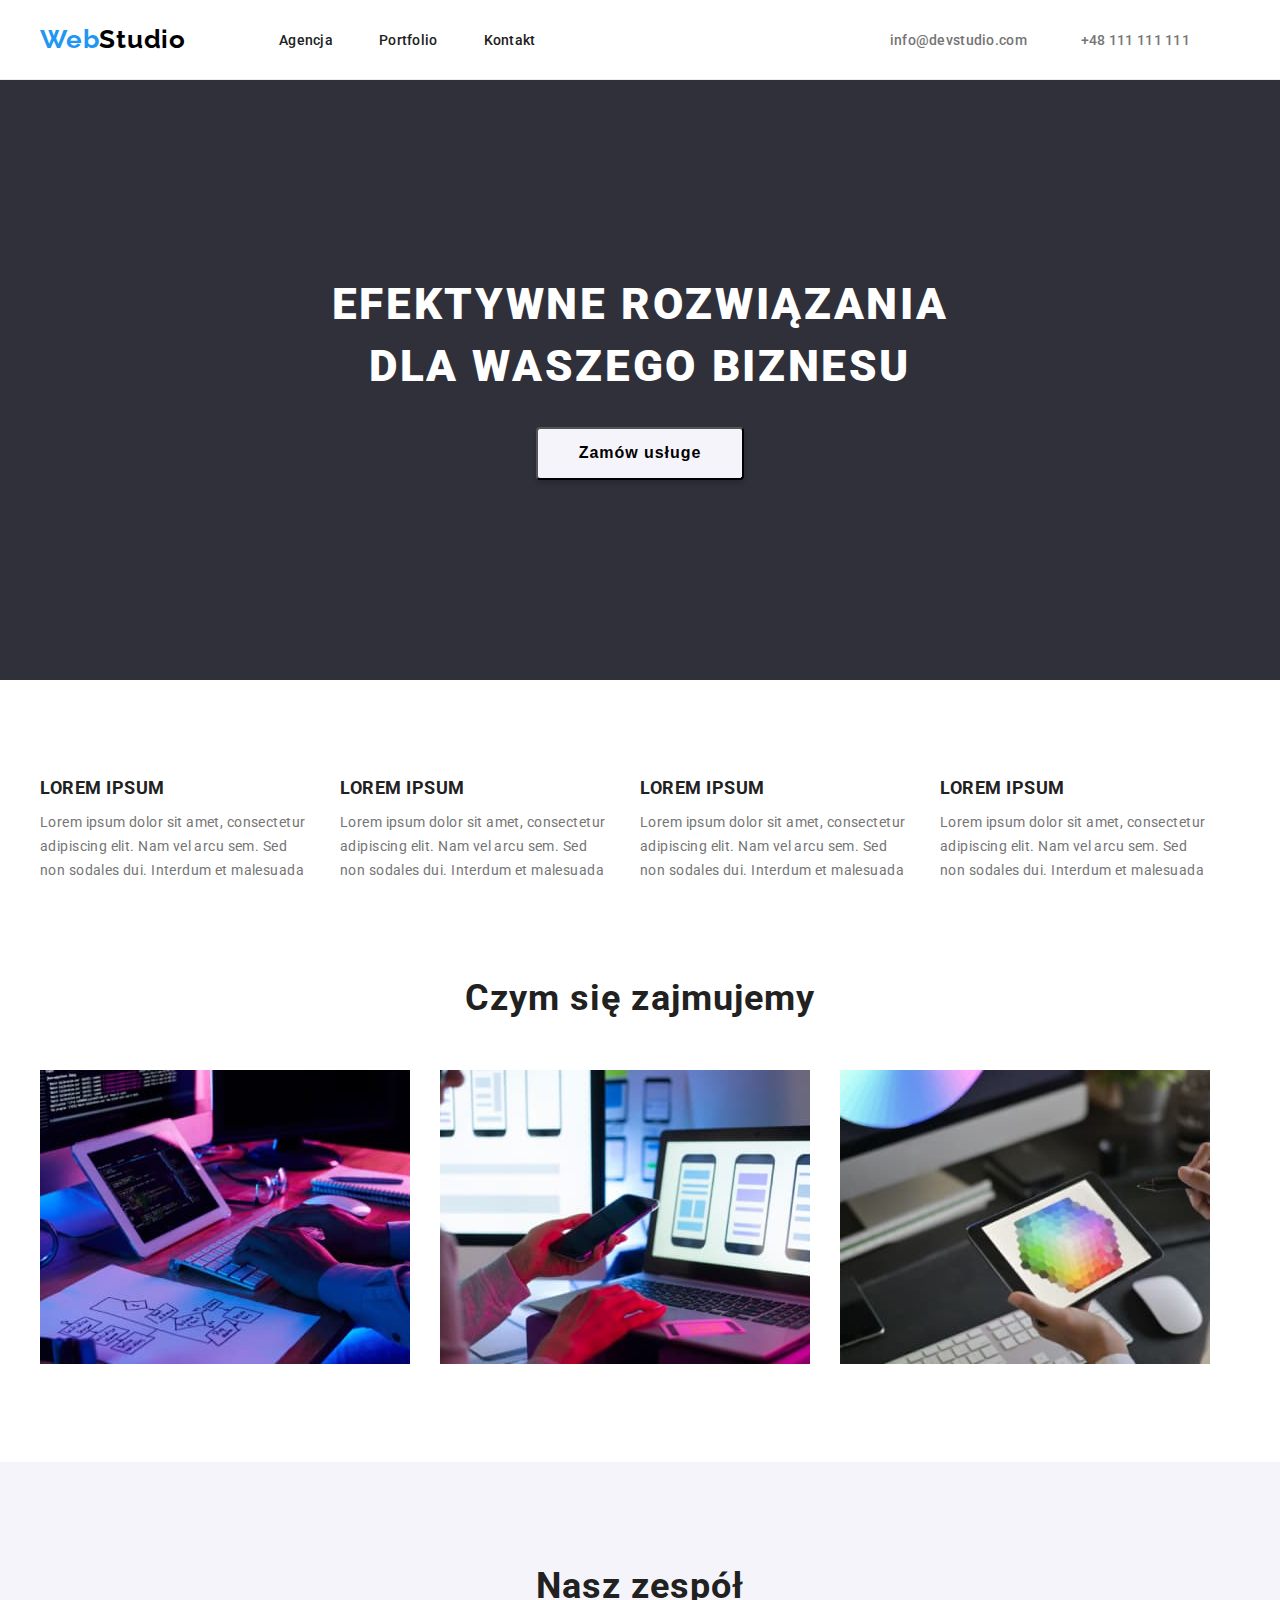
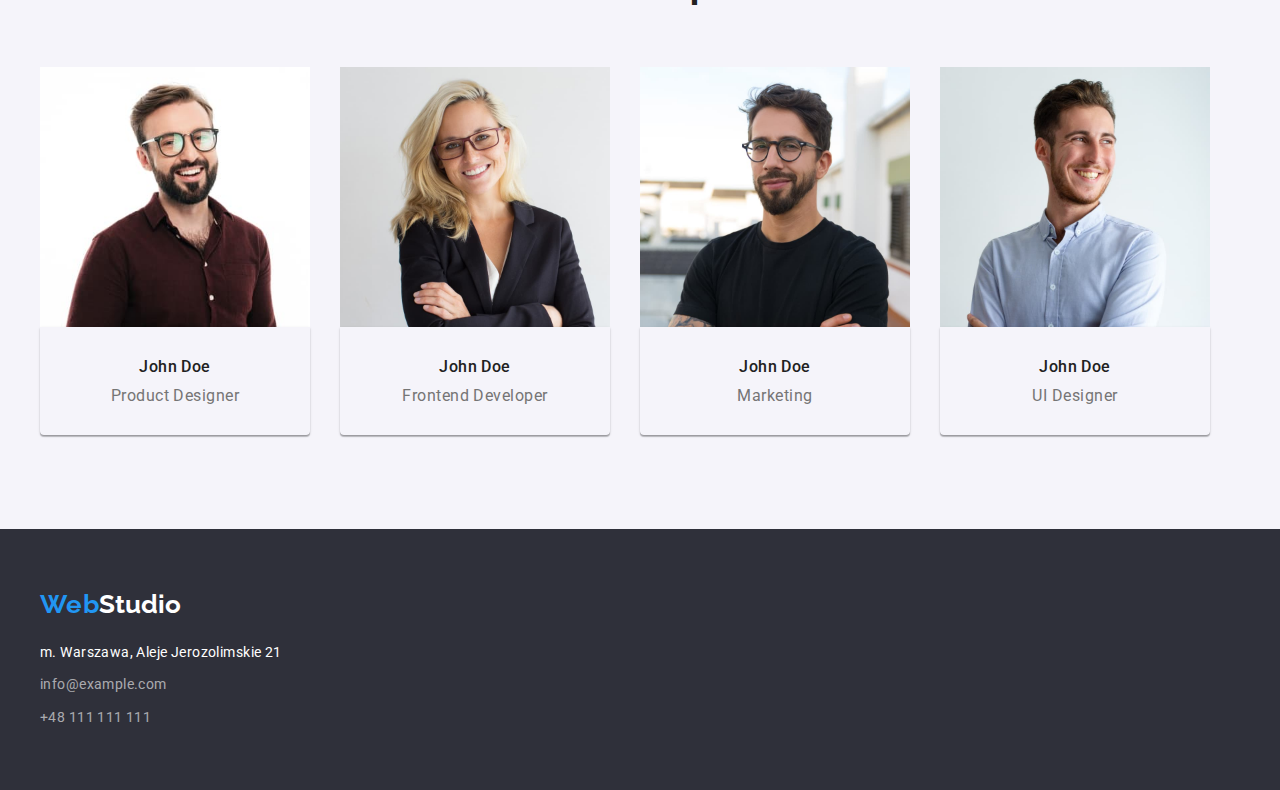
==== index.html @ 5e724de2 "first commit" ====
<!DOCTYPE html>
<html lang="en">
<head>
    <meta charset="UTF-8">
    <meta http-equiv="X-UA-Compatible" content="IE=edge">
    <meta name="viewport" content="width=device-width, initial-scale=1.0">
    <link rel="preconnect" href="https://fonts.googleapis.com">
    <link rel="preconnect" href="https://fonts.gstatic.com" crossorigin>
    <link href="https://fonts.googleapis.com/css2?family=Raleway:wght@700&family=Roboto:wght@400;500;700;900&display=swap"
        rel="stylesheet">
    <link rel="stylesheet" href="https://cdnjs.cloudflare.com/ajax/libs/modern-normalize/2.0.0/modern-normalize.min.css" integrity="sha512-4xo8blKMVCiXpTaLzQSLSw3KFOVPWhm/TRtuPVc4WG6kUgjH6J03IBuG7JZPkcWMxJ5huwaBpOpnwYElP/m6wg==" crossorigin="anonymous" referrerpolicy="no-referrer" />
    <style>
        body {
            font-family: "Roboto", sans-serif;
            color: rgba(33, 33, 33, 1)
        }
    </style>
    <title>Studio</title>
    <link href="./css/styles.css" rel="stylesheet">
</head>
<body>
<header class="header-line">
    <div class="container">
        <div class="menu-container">
        <nav class="menu-nav">
    <a href="./index.html" class="link"><span class="logo">Web</span><span class="logo-header">Studio</span></a>
                <ul class="menu-nav-list list">
                    <li class="menu-nav-item"><a href="#" class="menu-nav-link">Agencja</a></li>
                    <li class="menu-nav-item"><a href="./portfolio.html" class="menu-nav-link">Portfolio</a></li>
                    <li class="menu-nav-item"><a href="#" class="menu-nav-link">Kontakt</a></li>
                </ul>
            </nav>
            <ul class="menu-contact list">
            <li class="menu-contact-item"><a href="mailto:info@devstudio.com" class="menu-contact-link">info@devstudio.com</a></li>
            <li class="menu-contact-item"><a href="tel:+48111111111" class="menu-contact-link">+48 111 111 111</a></li>
            </ul>    
        </div>
        </div>
</header>
<!--hero-->
    <main>
    <section class="hero-container section">
        <div class="container">
        <h1 class="h1-webstudio">EFEKTYWNE ROZWIĄZANIA DLA WASZEGO BIZNESU</h1>
        <div class="button-position"><button class="button-webstudio" type="button">Zamów usługe</button></div>
        </div>
    </section>
<!--Atuty-->
<section class="features section">
    <div class="container">
        <ul class="features-list list">
            <li class="features-items">
                <h4 class="features-title">LOREM IPSUM</h4>
                <p class="paragraph-index">Lorem ipsum dolor sit amet, consectetur adipiscing elit. Nam vel arcu sem. Sed non sodales dui. Interdum et malesuada</p>
            </li>
            <li class="features-items">
                <h4 class="features-title">LOREM IPSUM</h4>
                <p class="paragraph-index">Lorem ipsum dolor sit amet, consectetur adipiscing elit. Nam vel arcu sem. Sed non sodales dui. Interdum et malesuada</p>
            </li>
            <li class="features-items">
                <h4 class="features-title">LOREM IPSUM</h4>
                <p class="paragraph-index">Lorem ipsum dolor sit amet, consectetur adipiscing elit. Nam vel arcu sem. Sed non sodales dui. Interdum et malesuada</p>
            </li>
            <li class="features-items">
                <h4 class="features-title">LOREM IPSUM</h4>
                <p class="paragraph-index">Lorem ipsum dolor sit amet, consectetur adipiscing elit. Nam vel arcu sem. Sed non sodales dui. Interdum et malesuada</p>
            </li>
        </ul>
    </div>
</section>
<!--Gallery-->
<section class="section">
    <div class="about container">
    <h2 class="about-title">Czym się zajmujemy</h2>
    <ul class="list-img">
        <li class="about-img"><img src="./images/about/img.jpg" alt="pisanie na klawiaturze" width="370" height="294"></li>
        <li class="about-img"><img src="./images/about/img1.jpg" alt="ustawianie aplikacji na telefonie" width="370" height="294"></li>
        <li class="about-img"><img src="./images/about/img2.jpg" alt="odbieranie kolorów z palety" width="370" height="294"></li>
    </ul>
</div>
</section>
<!--Team-->
<section class="team section">
    <div class="container">
        <h2 class="team-title">Nasz zespół</h2>
        <ul class="team-list list">
            <li>
                <figure class="index-team-containers list">
                <img src="./images/team/pracownik1.jpg" alt="pracownik1" width="270" height="260">
                <figcaption class="figcaption-team">
                <h3 class="index-team-name">John Doe</h3>
                    <p class="index-team-position">Product Designer</p>
                    </figcaption>
                    </figure>
            </li>
            <li>
                <figure class="index-team-containers list">
                <img src="./images/team/pracownik2.jpg" alt="pracownik2" width="270" height="260">
                    <figcaption class="figcaption-team">
                <h3 class="index-team-name">John Doe</h3>
                <p class="index-team-position">Frontend Developer</p>
        </figcaption>
        </figure>
            </li>
            <li>
                <figure class="index-team-containers list">
                <img src="./images/team/pracownik3.jpg" alt="pracownik3" width="270" height="260">
                    <figcaption class="figcaption-team">
                <h3 class="index-team-name">John Doe</h3>
                    <p class="index-team-position">Marketing</p>
                    </figcaption>
                    </figure>
            </li>
            <li>
                <figure class="index-team-containers list">
                <img src="./images/team/pracownik4.jpg" alt="pracownik4" width="270" height="260">
                    <figcaption class="figcaption-team">
                <h3 class="index-team-name">John Doe</h3>
                    <p class="index-team-position">UI Designer</p>
                    </figcaption>
                    </figure>
            </li>
        </ul>
    </div>
</section>
    </main>
    <footer>
        <div class="container">
            <a href="#""><span class="logo">Web</span><span class="logo-footer">Studio</span></a>
        <address>
            <ul class="footer-contact">
                <li class="footer-item"><a href="https://goo.gl/maps/dJ92y6GsQ9tfoDRQ7" target="_blank" class="last-line-adress">m. Warszawa, Aleje Jerozolimskie 21</a></li>
                <li class="footer-item"><a href="mailto:info@example.com" class="last-line">info@example.com</a></li>
                <li class="footer-item"><a href="tel:+48111111111" class="last-line">+48 111 111 111</a></li>
            </ul>
        </address>
        </div>
    </footer>
</body>
</html>
---- css/styles.css ----
* {
   margin: 0;
   padding: 0;
}

*,
*::before,
*::after {
   box-sizing: border-box;
}

:root {
   --main-background: rgba(255,255,255, 1);
   --focus-color: rgba(33, 150, 243, 1);
   --second-line-color: rgba(117, 117, 117, 1);
   --button-background: rgba(245, 244, 250, 1);
   --footer-color:  rgba(47, 48, 58, 1);
}

.body {
   font-family: 'Roboto', sans-serif;
   color: rgba(33, 33, 33, 1);
   --main-background: rgba(255, 255, 255, 1);
}

   .h1, h2, h3, h4, h5, h6, p {
      margin: 0;
}

.img {
   display: block;
   max-width: 100%;
   height: auto;
}

.list {
   list-style: none;
   padding-left: 0;
   margin: 0;
}

a:link {
   text-decoration: inherit;
}

.container {
max-width: 1200px;
margin: 0 auto;
}

.section {
   padding-top: 94px;
   padding-bottom: 94px;
}

/* nawigacja strony i kontakty =======================*/

.logo {
color: var(--focus-color);
font-family: 'Raleway';
font-weight: 700;
font-size: 26px;
line-height: 1.2;
letter-spacing: 0.03em;
}

.logo-header {
font-family: 'Raleway';
font-weight: 700;
font-size: 26px;
line-height: 1.2;
color: #000000;
letter-spacing: 0.03em;
margin-right: 93px
}

.header-line {
background: var(--main-background);
border-bottom: #ececec solid 1px;
}

.menu-container {
display: flex;
align-items: center;
padding-top: 24px;
padding-bottom: 24px;
}

.menu-nav {
display: flex;
margin-right: auto;
}

.menu-nav-list {
display: flex;
align-items: center;
flex-wrap: wrap;
}

.menu-nav-item {
margin-right: 46px;
display: inline;
}

.menu-contact-item {
margin-right: 50px;
display: inline;
}

.menu-nav-link {
font-weight: 500;
font-size: 14px;
line-height: 1.1;
letter-spacing: 0.02em;
color: #212121;
}

.menu-contact-link {
   text-decoration: inherit;
   font-weight: 500;
   font-size: 14px;
   line-height: 1.1;
   letter-spacing: 0.02em;
   color: var(--second-line-color)
}

   .menu-nav-link:hover, 
   .menu-nav-link:focus,
   .menu-contact-link:hover,
   .menu-contact-link:focus {
   color: var(--focus-color)
}
/* webstudio =====================*/


.hero-container {
   background: var(--footer-color);
   height: 600px;
}

.h1-webstudio {
   font-weight: 900;
   font-size: 44px;
   line-height: 1.4;
   text-align: center;
   letter-spacing: 0.06em;
   white-space: wrap;
   max-width: 696px;
   margin: 0 auto;
   margin-top: 100px;
   color: var(--main-background);
}

.button-webstudio {
font-weight: 700;
font-size: 16px;
line-height: 1.8;
cursor: pointer;
text-align: center;
margin: 0 auto;
margin-top: 30px;
padding: 10px 41px;
letter-spacing: 0.06em;
border-radius: 4px;
box-shadow: 0px 4px 4px rgba(0, 0, 0, 0.15);
background: var(--button-background); 
}

.button-webstudio:hover {
   color: var(--main-background);
   background: var(--focus-color);
}

.button-position {
display: flex;
justify-content: center;
text-align: center;

}

.features {
   padding-bottom: 0;
}

.features-list {
   display: flex;
}

.features-title {
   font-weight: 700;
   font-size: 18px;
   line-height: 1.5;
   letter-spacing: 0.03em;
   margin-bottom: 10px;
}

.features-list {
   display: flex;
}

.features-items {
   margin-right: 30px;
}

.paragraph-index {
font-family: 'Roboto';
   font-style: normal;
   font-weight: 400;
   font-size: 14px;
   line-height: 1.7;
   letter-spacing: 0.03em;
   color: var(--second-line-color)
}

.list-img {
display: flex; 
   }   
/* about + img index ====================================== */

.about-title {
   font-weight: 700;
   font-size: 36px;
   line-height: 1.2;
   text-align: center;
   letter-spacing: 0.03em;
   margin-bottom: 50px;
}

.list-img {
   display: flex;
}

.about-img {
 margin-right: 30px;
list-style-type: none;
}

/* team ====================================== */

.team {
   background: rgba(245, 244, 250, 1);
   align-items: center;
   justify-content: center;
}

.team-title {
font-weight: 700;
   font-size: 36px;
   line-height: 1.7;
   text-align: center;
   letter-spacing: 0.03em;
   margin-bottom: 50px
}

.team-list {
   display: flex
}

.index-team-containers {
margin-right: 30px;
display: flex;
flex-direction: column;
}

.figcaption-team {
box-shadow: 0px 1px 3px rgba(0, 0, 0, 0.12), 
0px 1px 1px rgba(0, 0, 0, 0.14), 
0px 2px 1px rgba(0, 0, 0, 0.2);
border-radius: 0px 0px 4px 4px;
padding-top: 30px;
padding-bottom: 30px
}

.index-team-name {
   font-family: 'Roboto';
   font-weight: 500;
   font-size: 16px;
   line-height: 1.2;
   text-align: center;
   letter-spacing: 0.03em;
}

.index-team-position {
font-family: 'Roboto';
   font-weight: 400;
   font-size: 16px;
   line-height: 1.2;
   text-align: center;
   letter-spacing: 0.03em;
   margin-top: 10px;
   color: var(--second-line-color)
}

/* buttons, img, portfolio ======================*/ 

.paragraph-portfolio {
   font-weight: 400;
   font-size: 16px;
   line-height: 1.8;
   margin-top: 14px;
   letter-spacing: 0.03em;
   color: var(--second-line-color);
   }


.buttons-portfolio {
   font-weight: 500;
   font-size: 16px;
   line-height: 1.6;
   text-align: center;
   letter-spacing: 0.03em;
   margin: 0 auto;
   padding: 6px 22px;
   cursor: pointer;
   border-radius: 4px;
   border: 0;
   background: var(--button-background); 
}

.buttons-portfolio:hover {
   color: var(--main-background);
   background: var(--focus-color);
}

.button-nav {
   display: flex;
   justify-content: center;
   align-items: center;
   flex-wrap: wrap;
   margin-bottom: 50px;
}

.button-item {
   margin-right: 8px;
}

/* portfolio images ============= */

.site-navigation {
   display: flex;
   flex-wrap: wrap;
}

.portfolio-img-containers {
display: flex;
flex-direction: column;
margin-bottom: 30px;
margin-right: 30px;

}
.figcaption-item {
   padding: 20px 24px;
   border-right: 1px solid #eeeeee;
   border-bottom: 1px solid #eeeeee;
   border-left: 1px solid #eeeeee;
}

.figcaption-title {
   font-weight: 700;
   font-size: 18px;
   line-height: 2;
   letter-spacing: 0.06em;
   color: rgba(33, 33, 33, 1)
}

/* stopka =======================================*/


footer {
   background: var(--footer-color);
   padding-top: 60px;
   padding-bottom: 60px;
}

.logo-footer {
   font-family: 'Raleway';
   font-weight: 700;
   font-size: 26px;
   line-height: 1.2;
   letter-spacing: 0,03em;
   color: var(--main-background)
}

.last-line {
font-style: normal;
font-weight: 400;
font-size: 14px;
line-height: 1.7;
letter-spacing: 0.03em;
color: rgba(255, 255, 255, 0.6);
}

.last-line:hover, 
.last-line:focus {
color: var(--focus-color)
}

.last-line-adress {
font-style: normal;
font-weight: 400;
font-size: 14px;
line-height: 1.7;
letter-spacing: 0.03em;
color: var(--main-background);
}

.last-line-adress:hover,
.last-line:focus {
color: var(--focus-color);
   }

.footer-contact {
   margin-top: 20px;
   list-style-type: none;
  
}

.footer-item {
      margin-top: 9px;
   }

.footer-item:first-child {
         margin-top: 0px;
      }
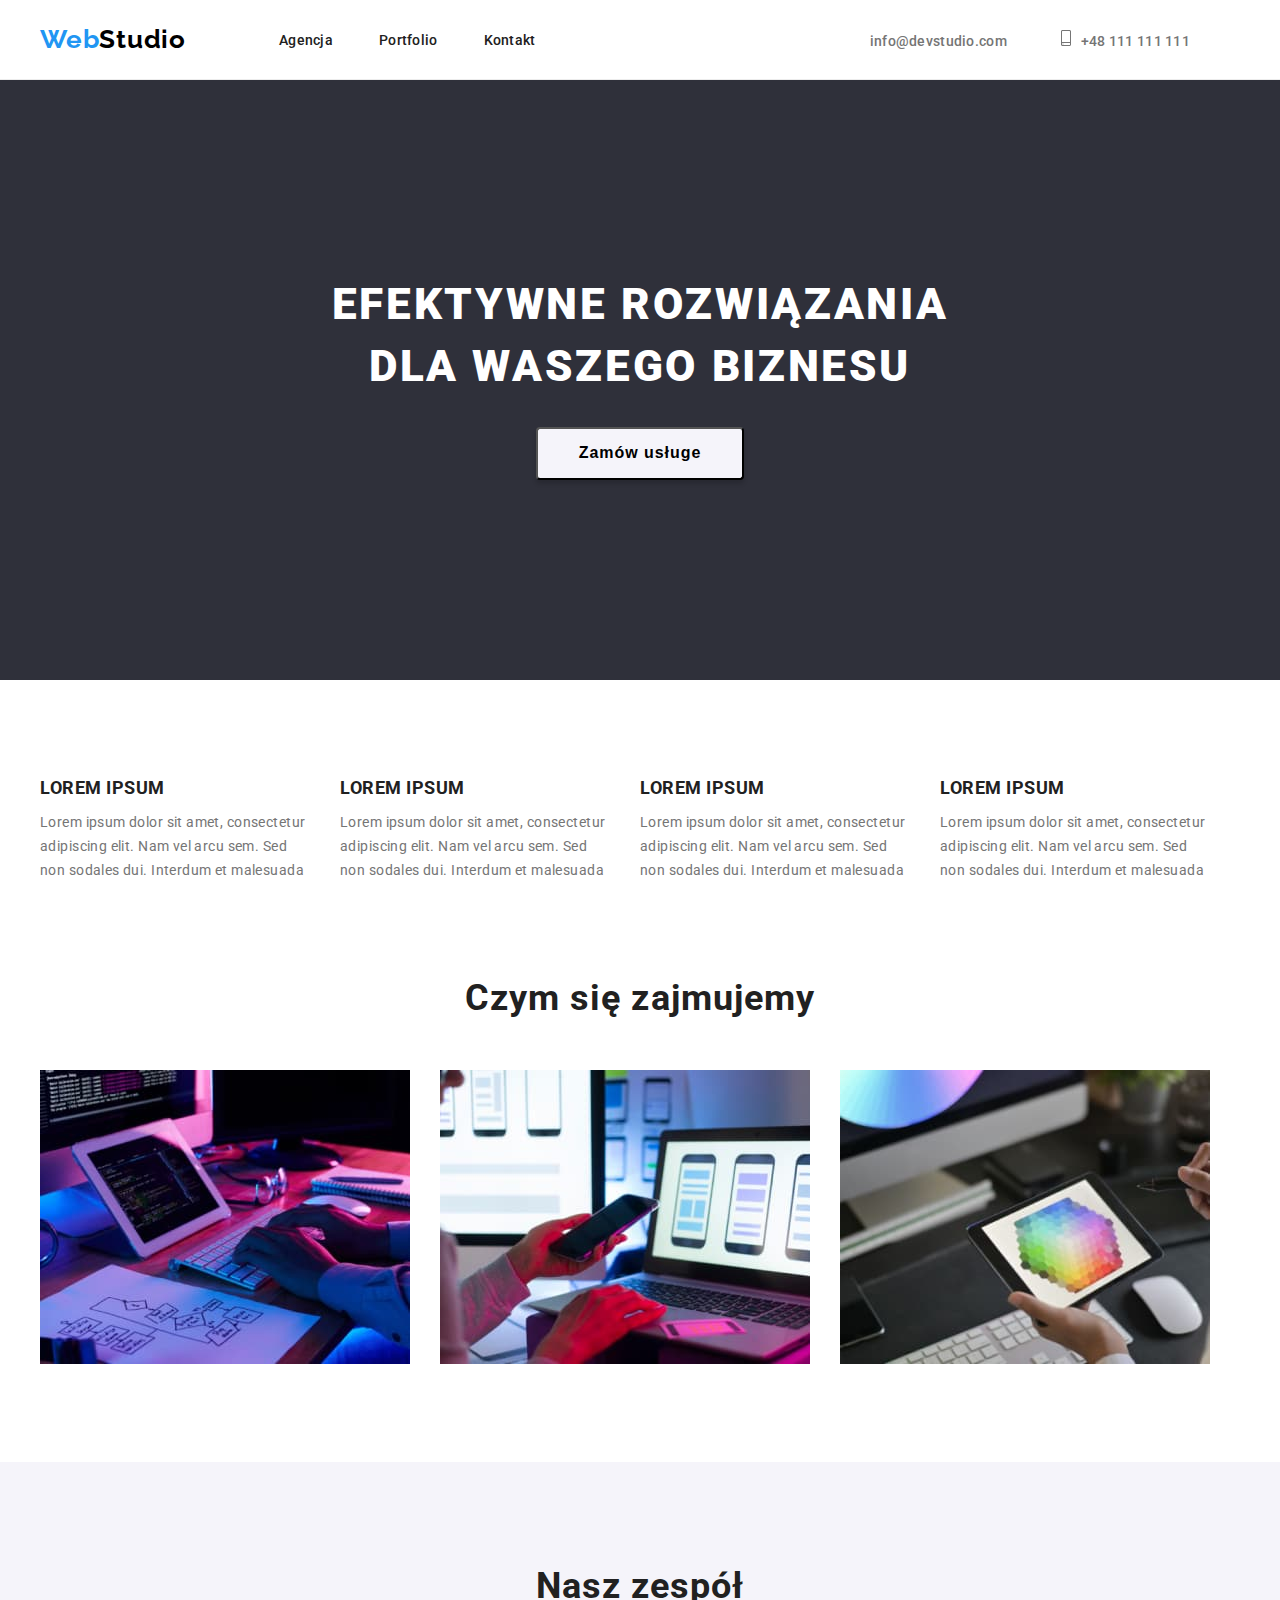
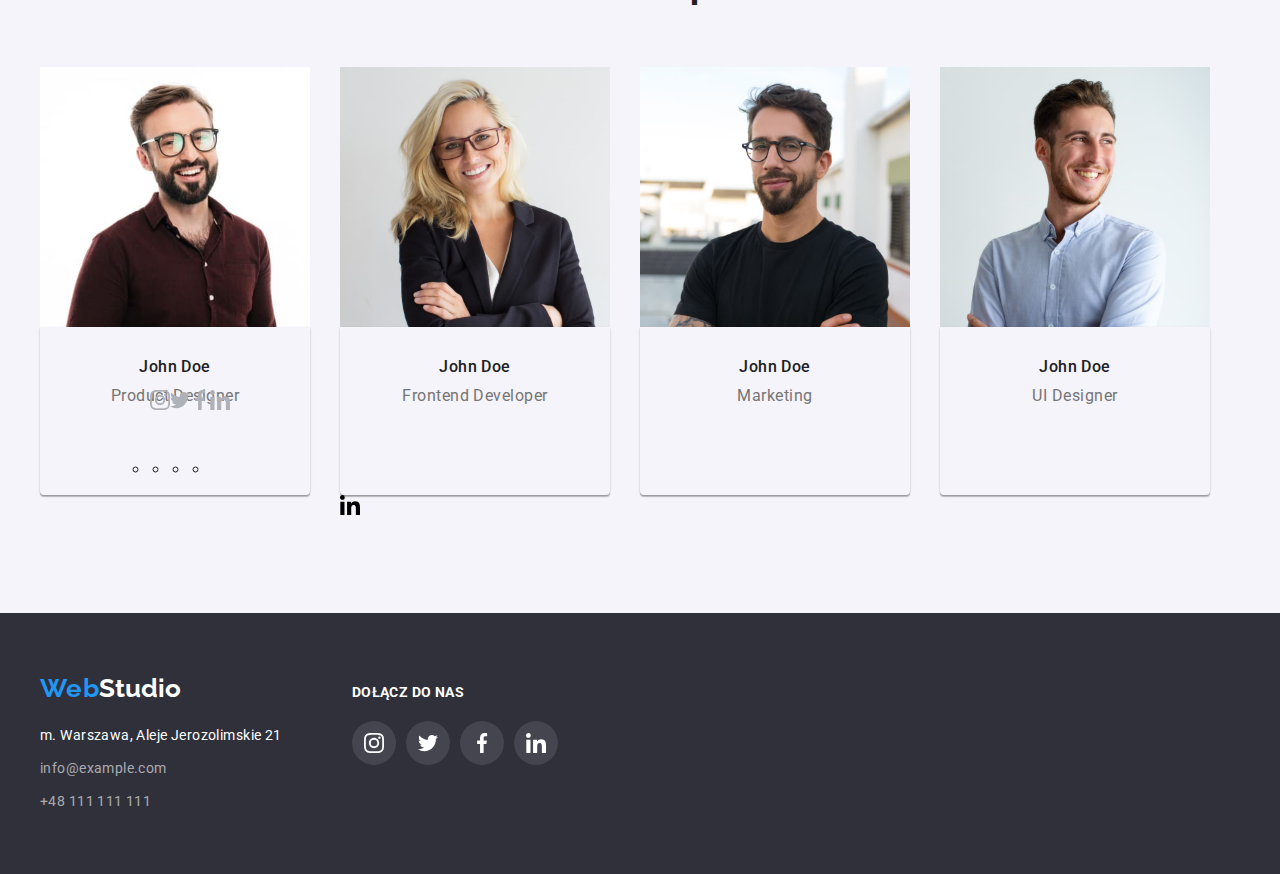
==== commit c30c9915: "index first ver" ====
--- a/index.html
+++ b/index.html
@@ -31,9 +31,20 @@
                 </ul>
             </nav>
             <ul class="menu-contact list">
-            <li class="menu-contact-item"><a href="mailto:info@devstudio.com" class="menu-contact-link">info@devstudio.com</a></li>
-            <li class="menu-contact-item"><a href="tel:+48111111111" class="menu-contact-link">+48 111 111 111</a></li>
-            </ul>    
+                <li class="menu-contact-item">
+                    <a href="mailto:info@devstudio.com" class="menu-contact-link">
+                        <svg class="menu-icon" width="16" height="12">
+                            <use href=".icons.svg#icon-envelope"></use>
+                        </svg>info@devstudio.com</a>
+                </li>
+            
+                <li class="menu-contact-item">
+                    <a href="tel:+48111111111" class="menu-contact-link">
+                        <svg class="menu-icon" width="10" height="16">
+                            <use href="./images/icons.svg#icon-smartphone"></use>
+                        </svg>+48 111 111 111</a>
+                </li>
+            </ul>
         </div>
         </div>
 </header>
@@ -90,6 +101,32 @@
                 <figcaption class="figcaption-team">
                 <h3 class="index-team-name">John Doe</h3>
                     <p class="index-team-position">Product Designer</p>
+                    <ul class="social-media-container">
+                        <li class="social-icon-team">
+                            <a class="social-link" href="">
+                                <svg class="social-icon" width=20 heigh=20>
+                                    <use href="./images/icons.svg#icon-instagram2"></use>
+                                </svg></a>
+                        </li>
+                        <li class="social-icon-team">
+                            <a class="social-link" href="">
+                                <svg class="social-icon" width=20 heigh=20>
+                                    <use href="./images/icons.svg#icon-twitter1"></use>
+                                </svg></a>
+                        </li>
+                        <li class="social-icon-team">
+                            <a class="social-link" href="">
+                                <svg class="social-icon" width=20 heigh=20>
+                                    <use href="./images/icons.svg#icon-facebook1"></use>
+                                </svg></a>
+                        </li>
+                        <li class="social-icon-team">
+                            <a class="social-link" href="">
+                                <svg class="social-icon" width=20 heigh=20>
+                                    <use href="./images/icons.svg#icon-linkedin1"></use>
+                                </svg></a>
+                        </li>
+                    </ul>
                     </figcaption>
                     </figure>
             </li>
@@ -100,8 +137,12 @@
                 <h3 class="index-team-name">John Doe</h3>
                 <p class="index-team-position">Frontend Developer</p>
         </figcaption>
-        </figure>
-            </li>
+        <a class="index-social-link" href="">
+            <svg class="team-icon" width="20" height="20">
+                <use href="./images/icons.svg#icon-linkedin1"></use>
+            </svg></a>
+        </figure> 
+                            </li>
             <li>
                 <figure class="index-team-containers list">
                 <img src="./images/team/pracownik3.jpg" alt="pracownik3" width="270" height="260">
@@ -125,16 +166,46 @@
 </section>
     </main>
     <footer>
-        <div class="container">
-            <a href="#""><span class="logo">Web</span><span class="logo-footer">Studio</span></a>
-        <address>
-            <ul class="footer-contact">
-                <li class="footer-item"><a href="https://goo.gl/maps/dJ92y6GsQ9tfoDRQ7" target="_blank" class="last-line-adress">m. Warszawa, Aleje Jerozolimskie 21</a></li>
-                <li class="footer-item"><a href="mailto:info@example.com" class="last-line">info@example.com</a></li>
-                <li class="footer-item"><a href="tel:+48111111111" class="last-line">+48 111 111 111</a></li>
-            </ul>
-        </address>
-        </div>
+            <div class="footer-flex container">
+                <div class="footer-div">
+                    <a href="./index.html"><span class="logo">Web</span><span class="logo-footer">Studio</span></a>
+                    <address>
+                        <ul class="footer-contact">
+                            <li class="footer-item"><a href="https://goo.gl/maps/dJ92y6GsQ9tfoDRQ7" class="last-line-adress"
+                                    target="_blank">m. Warszawa, Aleje Jerozolimskie 21</a></li>
+                            <li class="footer-item"><a href="mailto:info@example.com" class="last-line">info@example.com</a></li>
+                            <li class="footer-item"><a href="tel:+48111111111" class="last-line">+48 111 111 111</a></li>
+                        </ul>
+                    </address>
+                </div>
+                <div class="footer-join">
+                    <h3 class="footer-social-title">DOŁĄCZ DO NAS</h3>
+                    <ul class="footer-social-container list">
+                        <li class="footer-social-icons">
+                            <a class="footer-social-link" href="">
+                                <svg class="footer-social-icon" width="20" height="20">
+                                    <use href="./images/icons.svg#icon-instagram2"></use>
+                                </svg></a>
+                        </li>
+                        <li class="footer-social-icons">
+                            <a class="footer-social-link">
+                                <svg class="footer-social-icon" width="20" height="20">
+                                    <use href="./images/icons.svg#icon-twitter1"></use>
+                                </svg></a>
+                        </li>
+                        <li class="footer-social-icons">
+                            <a class="footer-social-link" href=""><svg class="footer-social-icon" width="20" height="20">
+                                    <use href="./images/icons.svg#icon-facebook1"></use>
+                                </svg></a>
+                        </li>
+                        <li class="footer-social-icons">
+                            <a class="footer-social-link" href=""><svg class="footer-social-icon" width="20" height="20">
+                                    <use href="./images/icons.svg#icon-linkedin1"></use>
+                                </svg></a>
+                        </li>
+                    </ul>
+                </div>
+            </div>
     </footer>
 </body>
 </html>--- a/css/styles.css
+++ b/css/styles.css
@@ -124,12 +124,18 @@
    color: var(--second-line-color)
 }
 
+.menu-icon {
+   fill: currentColor;
+   margin-right: 10px;
+}
+
    .menu-nav-link:hover, 
    .menu-nav-link:focus,
    .menu-contact-link:hover,
    .menu-contact-link:focus {
-   color: var(--focus-color)
-}
+    color: var(--focus-color);
+   }
+
 /* webstudio =====================*/
 
 
@@ -268,7 +274,8 @@
 0px 2px 1px rgba(0, 0, 0, 0.2);
 border-radius: 0px 0px 4px 4px;
 padding-top: 30px;
-padding-bottom: 30px
+padding-bottom: 30px;
+height: 168px
 }
 
 .index-team-name {
@@ -291,6 +298,24 @@
    color: var(--second-line-color)
 }
 
+.social-media-container {
+margin-left: 30px;
+margin-top: -80px;
+display: flex;
+align-items: center;
+justify-content: center;
+}
+
+.social-link {
+fill: rgba(175, 177, 184, 1)
+}
+
+.social-link:hover,
+.social-link:focus {
+   color: var(--main-background);
+   background-color: var(--focus-color);
+   border-radius: 50%;
+}
 /* buttons, img, portfolio ======================*/ 
 
 .paragraph-portfolio {
@@ -350,9 +375,15 @@
 }
 .figcaption-item {
    padding: 20px 24px;
-   border-right: 1px solid #eeeeee;
-   border-bottom: 1px solid #eeeeee;
-   border-left: 1px solid #eeeeee;
+   border: 1px solid #eeeeee;
+   
+}
+
+.figcaption-item:hover,
+.figcaption-item:focus {
+box-shadow: 1px 4px 6px 0px rgba(0, 0, 0, 0.16);
+box-shadow: 0px 4px 4px 0px rgba(0, 0, 0, 0.06);
+box-shadow: 0px 1px 1px 0px rgba(0, 0, 0, 0.12);
 }
 
 .figcaption-title {
@@ -421,4 +452,56 @@
 
 .footer-item:first-child {
          margin-top: 0px;
-      }+ }
+
+.footer-flex {
+   display: flex;
+   align-items: baseline;
+}
+
+.footer-div {
+   margin-right: 70px;
+}
+.footer-social-title {
+   font-weight: 700;
+   font-size: 14px;
+   line-height: 1.14;
+   margin-right: 70px;
+   letter-spacing: 0.03em;
+   text-transform: uppercase;
+   color: var(--main-background);
+}
+.footer-social-icons {
+   width: 44px;
+   height: 44px;
+   margin-right: 10px
+}
+
+.footer-social-link {
+   fill: var(--main-background);
+   background-color: rgba(255, 255, 255, 0.1);
+   border-radius: 50%;
+   width: 100%;
+   height: 100%;
+   display: flex;
+   align-items: center;
+   justify-content: center;
+}
+
+
+.footer-social-icons:last-child {
+   margin-right: 0;
+}
+
+.footer-social-container {
+   margin-top: 20px;
+   display: flex;
+   align-items: center;
+   justify-content: center
+}
+
+.footer-social-link:hover,
+.footer-social-link:focus {
+   background-color: var(--focus-color);
+   border-radius: 50%;
+}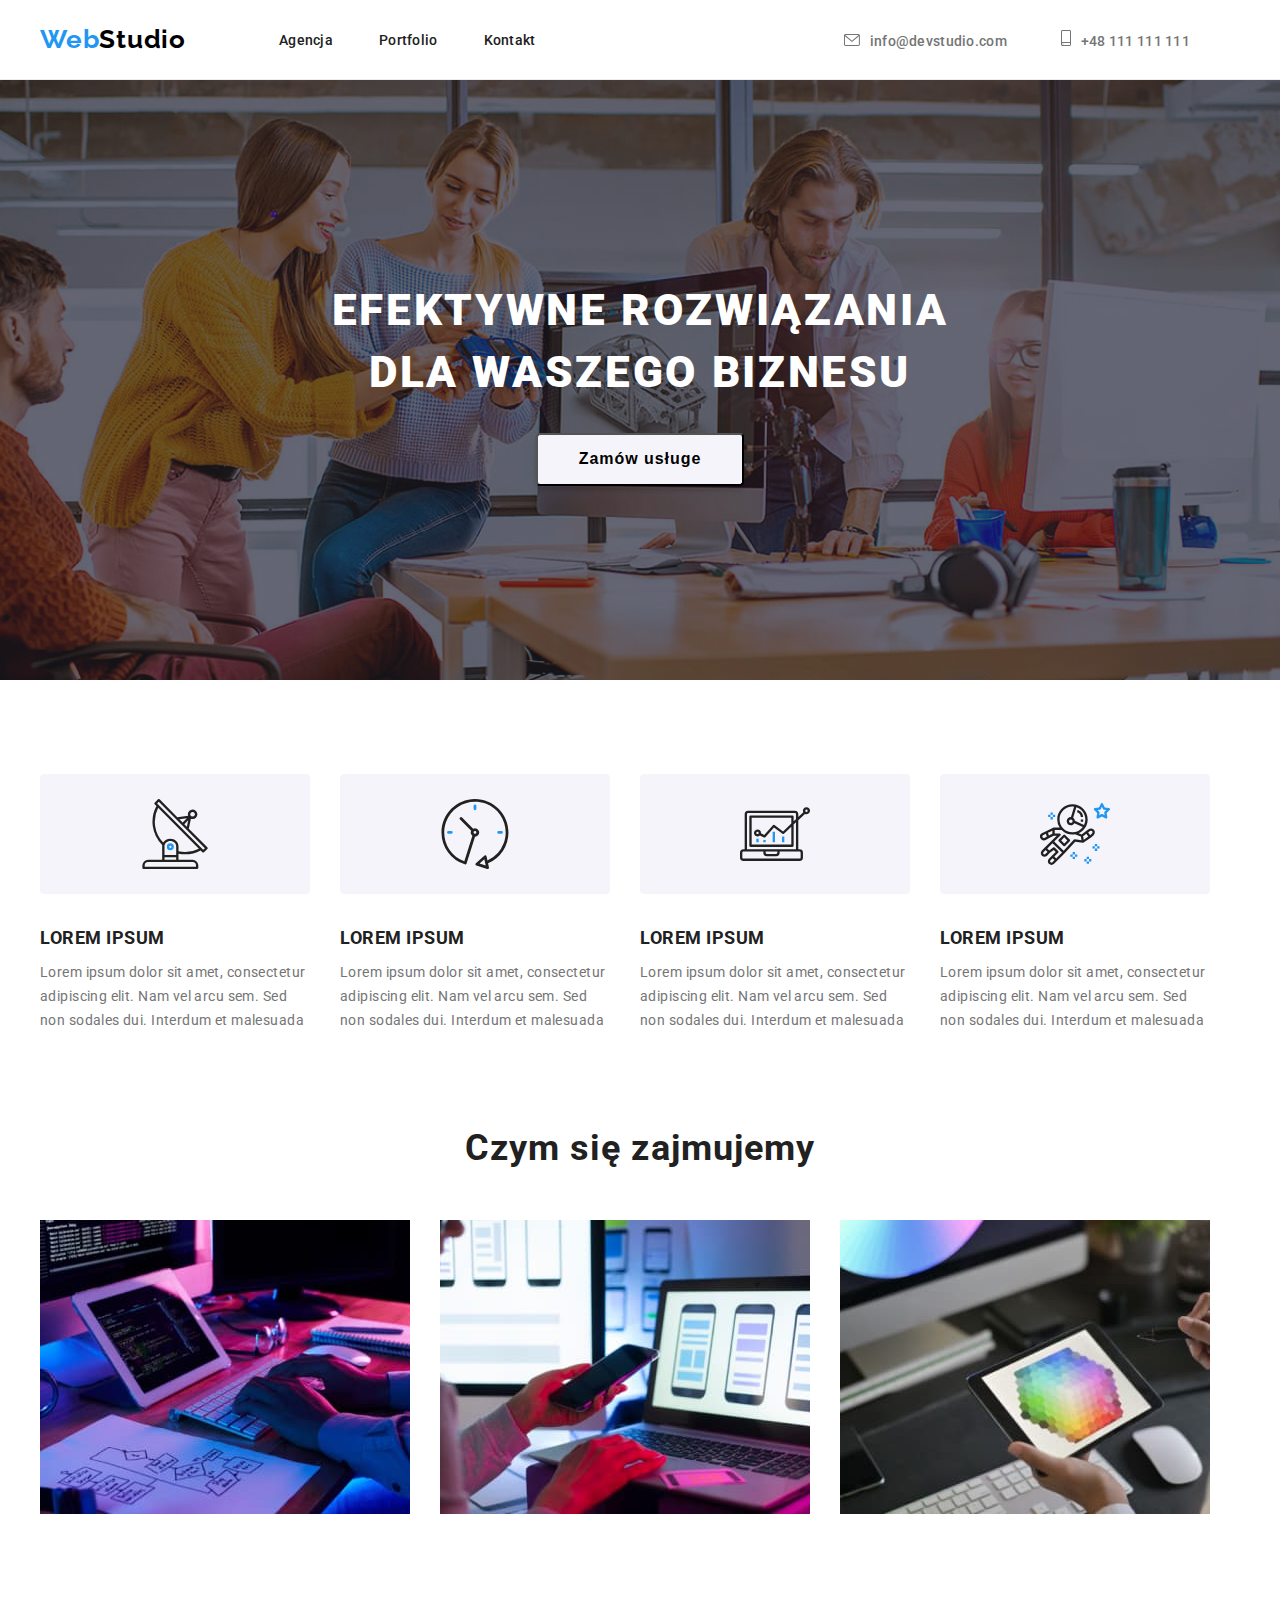
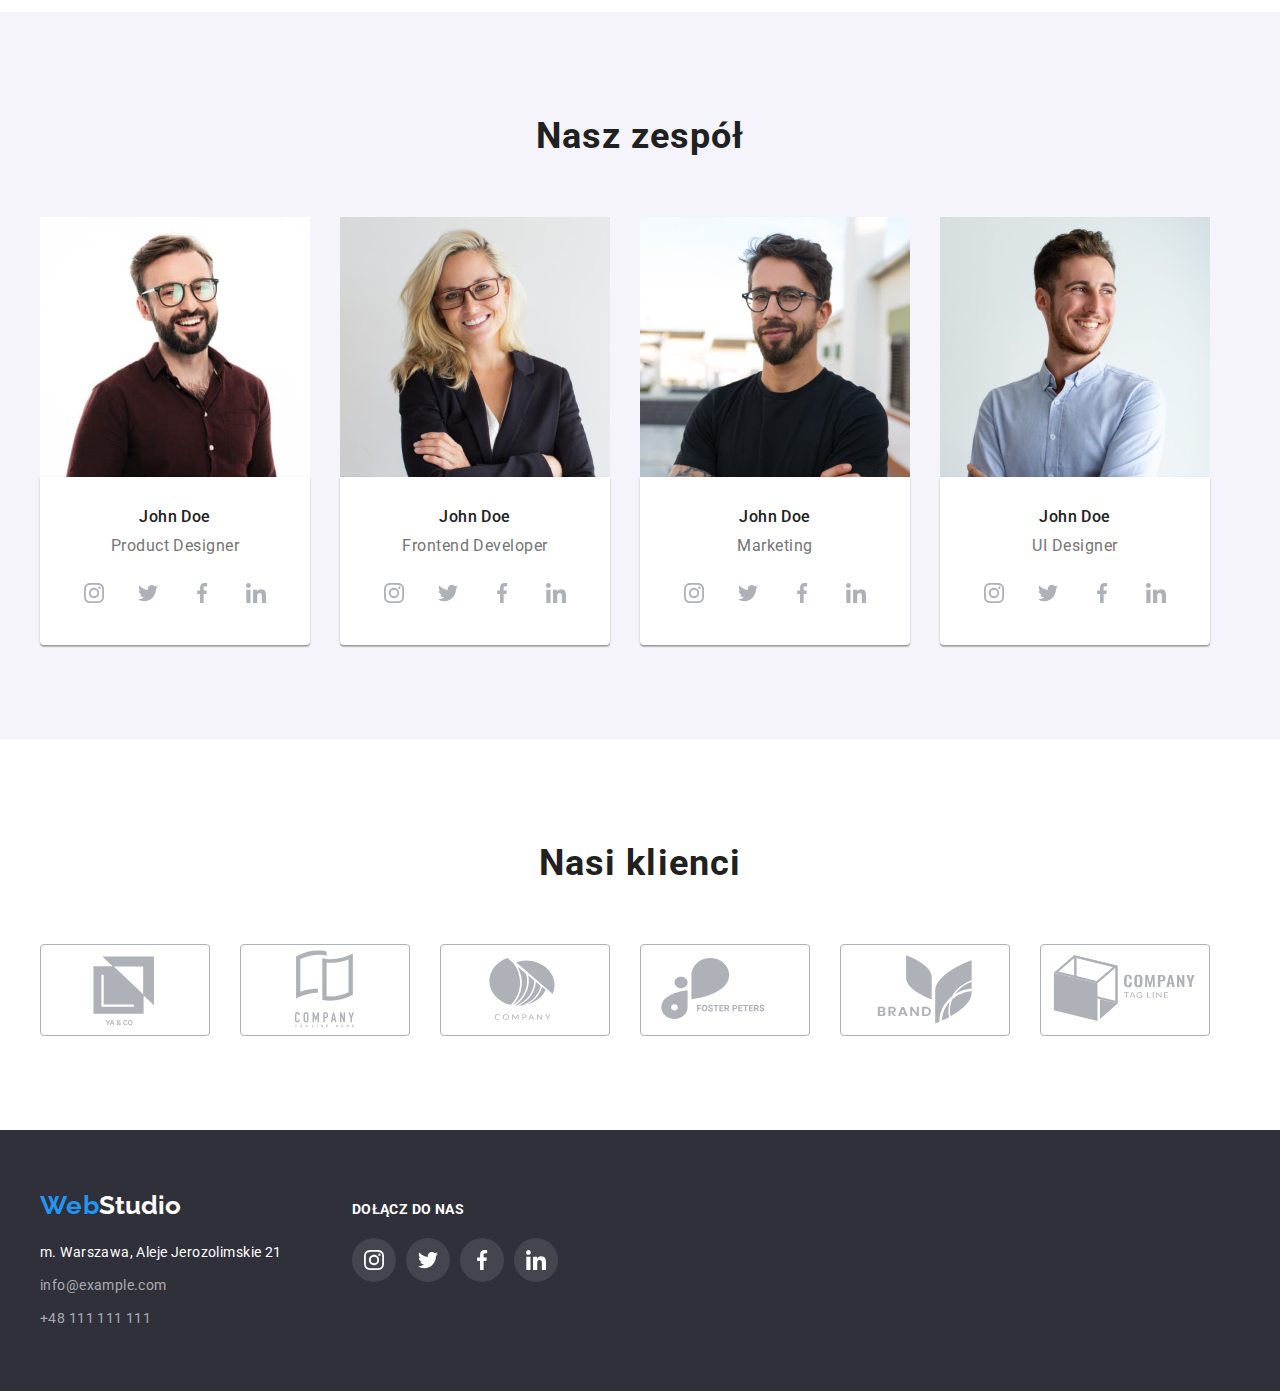
==== commit 1452c4fc: "last version" ====
--- a/index.html
+++ b/index.html
@@ -34,7 +34,7 @@
                 <li class="menu-contact-item">
                     <a href="mailto:info@devstudio.com" class="menu-contact-link">
                         <svg class="menu-icon" width="16" height="12">
-                            <use href=".icons.svg#icon-envelope"></use>
+                            <use href="./images/icons.svg#icon-envelope"></use>
                         </svg>info@devstudio.com</a>
                 </li>
             
@@ -61,18 +61,38 @@
     <div class="container">
         <ul class="features-list list">
             <li class="features-items">
+                <div class="features-picture">
+                    <svg class="features-icon" width="70" height="70">
+                        <use href="./images/icons.svg#icon-wwd-antenna"></use>
+                    </svg>
+                </div>
                 <h4 class="features-title">LOREM IPSUM</h4>
                 <p class="paragraph-index">Lorem ipsum dolor sit amet, consectetur adipiscing elit. Nam vel arcu sem. Sed non sodales dui. Interdum et malesuada</p>
             </li>
             <li class="features-items">
+                <div class="features-picture">
+                    <svg class="features-icon" width="70" height="70">
+                        <use href="./images/icons.svg#icon-wwd-clock"></use>
+                    </svg>
+                </div>
                 <h4 class="features-title">LOREM IPSUM</h4>
                 <p class="paragraph-index">Lorem ipsum dolor sit amet, consectetur adipiscing elit. Nam vel arcu sem. Sed non sodales dui. Interdum et malesuada</p>
             </li>
             <li class="features-items">
+                <div class="features-picture">
+                    <svg class="features-icon" width="70" height="70">
+                        <use href="./images/icons.svg#icon-wwd-diagram"></use>
+                    </svg>
+                </div>
                 <h4 class="features-title">LOREM IPSUM</h4>
                 <p class="paragraph-index">Lorem ipsum dolor sit amet, consectetur adipiscing elit. Nam vel arcu sem. Sed non sodales dui. Interdum et malesuada</p>
             </li>
             <li class="features-items">
+                <div class="features-picture">
+                    <svg class="features-icon" width="70" height="70">
+                        <use href="./images/icons.svg#icon-wwd-astronaut"></use>
+                    </svg>
+                </div>
                 <h4 class="features-title">LOREM IPSUM</h4>
                 <p class="paragraph-index">Lorem ipsum dolor sit amet, consectetur adipiscing elit. Nam vel arcu sem. Sed non sodales dui. Interdum et malesuada</p>
             </li>
@@ -101,7 +121,7 @@
                 <figcaption class="figcaption-team">
                 <h3 class="index-team-name">John Doe</h3>
                     <p class="index-team-position">Product Designer</p>
-                    <ul class="social-media-container">
+                    <ul class="social-media-container list">
                         <li class="social-icon-team">
                             <a class="social-link" href="">
                                 <svg class="social-icon" width=20 heigh=20>
@@ -136,19 +156,67 @@
                     <figcaption class="figcaption-team">
                 <h3 class="index-team-name">John Doe</h3>
                 <p class="index-team-position">Frontend Developer</p>
+                <ul class="social-media-container list">
+                    <li class="social-icon-team">
+                        <a class="social-link" href="">
+                            <svg class="social-icon" width=20 heigh=20>
+                                <use href="./images/icons.svg#icon-instagram2"></use>
+                            </svg></a>
+                    </li>
+                    <li class="social-icon-team">
+                        <a class="social-link" href="">
+                            <svg class="social-icon" width=20 heigh=20>
+                                <use href="./images/icons.svg#icon-twitter1"></use>
+                            </svg></a>
+                    </li>
+                    <li class="social-icon-team">
+                        <a class="social-link" href="">
+                            <svg class="social-icon" width=20 heigh=20>
+                                <use href="./images/icons.svg#icon-facebook1"></use>
+                            </svg></a>
+                    </li>
+                    <li class="social-icon-team">
+                        <a class="social-link" href="">
+                            <svg class="social-icon" width=20 heigh=20>
+                                <use href="./images/icons.svg#icon-linkedin1"></use>
+                            </svg></a>
+                    </li>
+                </ul>
         </figcaption>
-        <a class="index-social-link" href="">
-            <svg class="team-icon" width="20" height="20">
-                <use href="./images/icons.svg#icon-linkedin1"></use>
-            </svg></a>
         </figure> 
-                            </li>
+        </li>
             <li>
                 <figure class="index-team-containers list">
                 <img src="./images/team/pracownik3.jpg" alt="pracownik3" width="270" height="260">
                     <figcaption class="figcaption-team">
                 <h3 class="index-team-name">John Doe</h3>
                     <p class="index-team-position">Marketing</p>
+                    <ul class="social-media-container list">
+                        <li class="social-icon-team">
+                            <a class="social-link" href="">
+                                <svg class="social-icon" width=20 heigh=20>
+                                    <use href="./images/icons.svg#icon-instagram2"></use>
+                                </svg></a>
+                        </li>
+                        <li class="social-icon-team">
+                            <a class="social-link" href="">
+                                <svg class="social-icon" width=20 heigh=20>
+                                    <use href="./images/icons.svg#icon-twitter1"></use>
+                                </svg></a>
+                        </li>
+                        <li class="social-icon-team">
+                            <a class="social-link" href="">
+                                <svg class="social-icon" width=20 heigh=20>
+                                    <use href="./images/icons.svg#icon-facebook1"></use>
+                                </svg></a>
+                        </li>
+                        <li class="social-icon-team">
+                            <a class="social-link" href="">
+                                <svg class="social-icon" width=20 heigh=20>
+                                    <use href="./images/icons.svg#icon-linkedin1"></use>
+                                </svg></a>
+                        </li>
+                    </ul>
                     </figcaption>
                     </figure>
             </li>
@@ -158,12 +226,87 @@
                     <figcaption class="figcaption-team">
                 <h3 class="index-team-name">John Doe</h3>
                     <p class="index-team-position">UI Designer</p>
+                    <ul class="social-media-container list">
+                        <li class="social-icon-team">
+                            <a class="social-link" href="">
+                                <svg class="social-icon" width=20 heigh=20>
+                                    <use href="./images/icons.svg#icon-instagram2"></use>
+                                </svg></a>
+                        </li>
+                        <li class="social-icon-team">
+                            <a class="social-link" href="">
+                                <svg class="social-icon" width=20 heigh=20>
+                                    <use href="./images/icons.svg#icon-twitter1"></use>
+                                </svg></a>
+                        </li>
+                        <li class="social-icon-team">
+                            <a class="social-link" href="">
+                                <svg class="social-icon" width=20 heigh=20>
+                                    <use href="./images/icons.svg#icon-facebook1"></use>
+                                </svg></a>
+                        </li>
+                        <li class="social-icon-team">
+                            <a class="social-link" href="">
+                                <svg class="social-icon" width=20 heigh=20>
+                                    <use href="./images/icons.svg#icon-linkedin1"></use>
+                                </svg></a>
+                        </li>
+                    </ul>
                     </figcaption>
                     </figure>
             </li>
-        </ul>
+    </section>
+    <section class="client-section section">
+        <div class="container">
+            <h2 class="client-title">Nasi klienci</h2>
+<ul class="client-list list">
+    <li class="client-items">
+        <a class="client-link" href="">
+        <svg class="client-icon" width="41" height="47">
+            <use href="./images/icons.svg#icon-client1-logo"></use>
+        </svg>
+        </a>
+    </li>
+    <li class="client-items">
+        <a class="client-link" href="">
+            <svg class="client-icon" width="38.47" height="34.05">
+                <use href="./images/icons.svg#icon-client2-logo"></use>
+            </svg>
+        </a>
+    </li>
+    <li class="client-items">
+        <a class="client-link" href="">
+            <svg class="client-icon" width="43.46" height="41.18">
+                <use href="./images/icons.svg#icon-client3-logo"></use>
+            </svg>
+        </a>
+    </li>
+    <li class="client-items">
+        <a class="client-link" href="">
+            <svg class="client-icon" width="84.44" height="40.62">
+                <use href="./images/icons.svg#icon-client4-logo"></use>
+            </svg>
+        </a>
+    </li>
+<li class="client-items">
+    <a class="client-link" href="">
+        <svg class="client-icon" width="62.54" height="45.43">
+            <use href="./images/icons.svg#icon-client5-logo"></use>
+        </svg>
+    </a>
+</li>
+<li class="client-items">
+    <a class="client-link" href="">
+        <svg class="client-icon" width="93.79" height="45.93">
+            <use href="./images/icons.svg#icon-client6-logo"></use>
+        </svg>
+    </a>
+</li>
+</ul>
+
     </div>
-</section>
+    </section>
+
     </main>
     <footer>
             <div class="footer-flex container">
@@ -182,14 +325,12 @@
                     <h3 class="footer-social-title">DOŁĄCZ DO NAS</h3>
                     <ul class="footer-social-container list">
                         <li class="footer-social-icons">
-                            <a class="footer-social-link" href="">
-                                <svg class="footer-social-icon" width="20" height="20">
+                            <a class="footer-social-link" href=""><svg class="footer-social-icon" width="20" height="20">
                                     <use href="./images/icons.svg#icon-instagram2"></use>
                                 </svg></a>
                         </li>
                         <li class="footer-social-icons">
-                            <a class="footer-social-link">
-                                <svg class="footer-social-icon" width="20" height="20">
+                            <a class="footer-social-link"><svg class="footer-social-icon" width="20" height="20">
                                     <use href="./images/icons.svg#icon-twitter1"></use>
                                 </svg></a>
                         </li>
--- a/css/styles.css
+++ b/css/styles.css
@@ -140,8 +140,17 @@
 
 
 .hero-container {
-   background: var(--footer-color);
+background-color: rgba(47, 48, 58, 0.4);
+   background-image: linear-gradient(to right,
+         rgba(47, 48, 58, 0.4),
+         rgba(47, 48, 58, 0.4)),
+      url(../images/background-picture.jpg);
+   background-position: center;
+   background-size: cover;
+   padding: 200px 0;
+   max-width: 1600px;
    height: 600px;
+   margin: 0 auto;
 }
 
 .h1-webstudio {
@@ -153,7 +162,6 @@
    white-space: wrap;
    max-width: 696px;
    margin: 0 auto;
-   margin-top: 100px;
    color: var(--main-background);
 }
 
@@ -181,7 +189,6 @@
 display: flex;
 justify-content: center;
 text-align: center;
-
 }
 
 .features {
@@ -198,6 +205,7 @@
    line-height: 1.5;
    letter-spacing: 0.03em;
    margin-bottom: 10px;
+   margin-top: 30px
 }
 
 .features-list {
@@ -215,7 +223,23 @@
    font-size: 14px;
    line-height: 1.7;
    letter-spacing: 0.03em;
-   color: var(--second-line-color)
+   color: rgba(117, 117, 117, 1);
+}
+
+.features-picture {
+width: 270px;
+height: 120px;
+background: var(--button-background) ;
+border-radius: 4px;
+fill: #212121;
+text-align: center;
+display: flex;
+align-items: center;
+justify-content: center;
+}
+
+.features-picture:last-child {
+   margin-right: 0
 }
 
 .list-img {
@@ -275,7 +299,8 @@
 border-radius: 0px 0px 4px 4px;
 padding-top: 30px;
 padding-bottom: 30px;
-height: 168px
+height: 168px;
+background: #FFFFFF;
 }
 
 .index-team-name {
@@ -299,23 +324,83 @@
 }
 
 .social-media-container {
-margin-left: 30px;
-margin-top: -80px;
+display: flex;
+justify-content: center;
+align-items: center;
+list-style: none;
+margin-top: 16px;
+}
+
+.social-icon-team {
+width: 44px;
+height: 44px;
+margin-right: 10px;
+}
+
+.social-icon-team:last-child {
+   margin-right: 0;
+}
+
+.social-link {
+      fill: rgba(175, 177, 184, 1);
+   width: 100%;
+   height: 100%;
+      display: flex;
+      align-items: center;
+      justify-content: center;
+}
+
+.social-link:hover,
+.social-link:focus {
+   fill: var(--main-background);
+   background-color: var(--focus-color);
+   border-radius: 50%;
+}
+/* nasi klienci =========================*/
+
+.client-list {
+   display: flex;
+   align-items: center;
+   justify-content: center;
+}
+
+.client-title {
+font-style: normal;
+   font-weight: 700;
+   font-size: 36px;
+   line-height: 1.7;
+   text-align: center;
+   letter-spacing: 0.03em;
+   color: rgba(33, 33, 33, 1)
+}
+
+.client-items {
+   margin-top: 50px;
+   margin-right: 30px
+}
+
+.client-icon {
+width: 170px;
+height: 92px;
+border: 1px solid currentColor;
+color: rgba(175, 177, 184, 1);
+fill: currentColor;
+border-radius: 4px;
+text-align: center;
 display: flex;
 align-items: center;
 justify-content: center;
-}
-
-.social-link {
-fill: rgba(175, 177, 184, 1)
-}
-
-.social-link:hover,
-.social-link:focus {
-   color: var(--main-background);
-   background-color: var(--focus-color);
-   border-radius: 50%;
-}
+      }
+
+.client-item:last-child {
+  margin-right: 0;
+}
+      
+.client-icon:hover,
+.client-icon:focus {
+border-color: var(--focus-color);
+fill: var(--focus-color);
+            }
 /* buttons, img, portfolio ======================*/ 
 
 .paragraph-portfolio {
@@ -345,6 +430,7 @@
 .buttons-portfolio:hover {
    color: var(--main-background);
    background: var(--focus-color);
+   box-shadow: 0px 3px 1px rgba(0, 0, 0, 0.1), 0px 1px 2px rgba(0, 0, 0, 0.08), 0px 2px 2px rgba(0, 0, 0, 0.12);
 }
 
 .button-nav {
